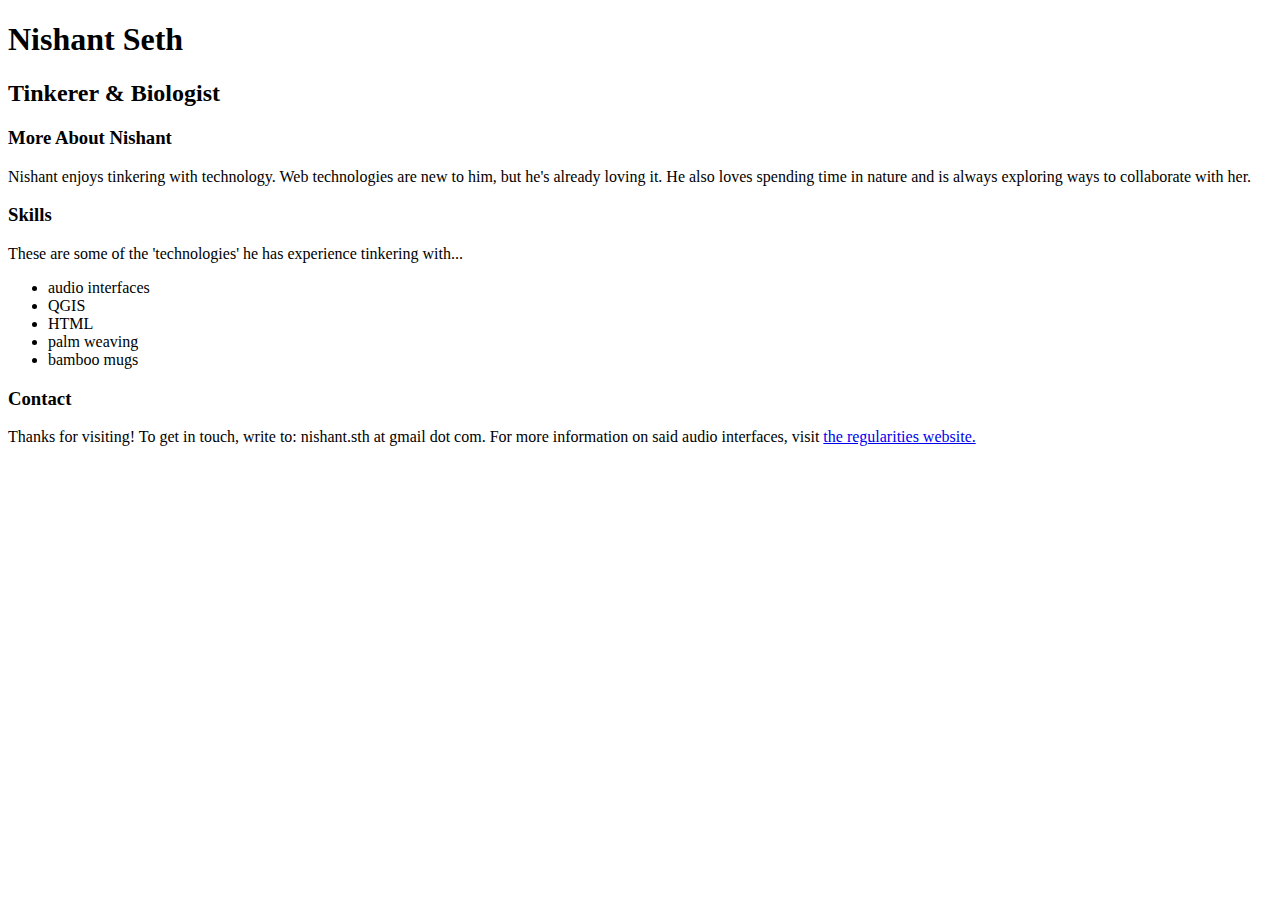
==== index.html @ 3081b7aa "build instructions 7 to 15" ====
<!DOCTYPE html>
<html lang="en">
<head>
  <meta charset="UTF-8">
  <meta name="viewport" content="width=device-width; initial-scale=1.0; maximum-scale=1.0;">
  <link rel="stylesheet" href="main.css">
  <title>HTML Portfolio</title>
</head>
<body>
  <div class="header">
    <h1>Nishant Seth</h1>
    <h2>Tinkerer &amp; Biologist</h2>
  </div>
  <div class="tagline">
    <h3>More About Nishant</h3>
    <p>Nishant enjoys tinkering with technology. Web
      technologies are new to him, but he's already
      loving it. He also loves spending time in nature
      and is always exploring ways to collaborate with
      her.</p>
  </div>
  <div class="skills">
    <h3>Skills</h3>
    <p>These are some of the 'technologies' he has
      experience tinkering with...<p>
    <ul>
      <li>audio interfaces</li>
      <li>QGIS</li>
      <li>HTML</li>
      <li>palm weaving</li>
      <li>bamboo mugs</li>
    </ul>
  </div>
  <div class="contact">
    <h3>Contact</h3>
    <p>Thanks for visiting! To get in touch, write to:
      nishant.sth at gmail dot com. For more information
      on said audio interfaces, visit <a href="https://sites.google.com/a/regularities.org/nish/home">
      the regularities website.</a></p>
  </div>
</body>
</html>
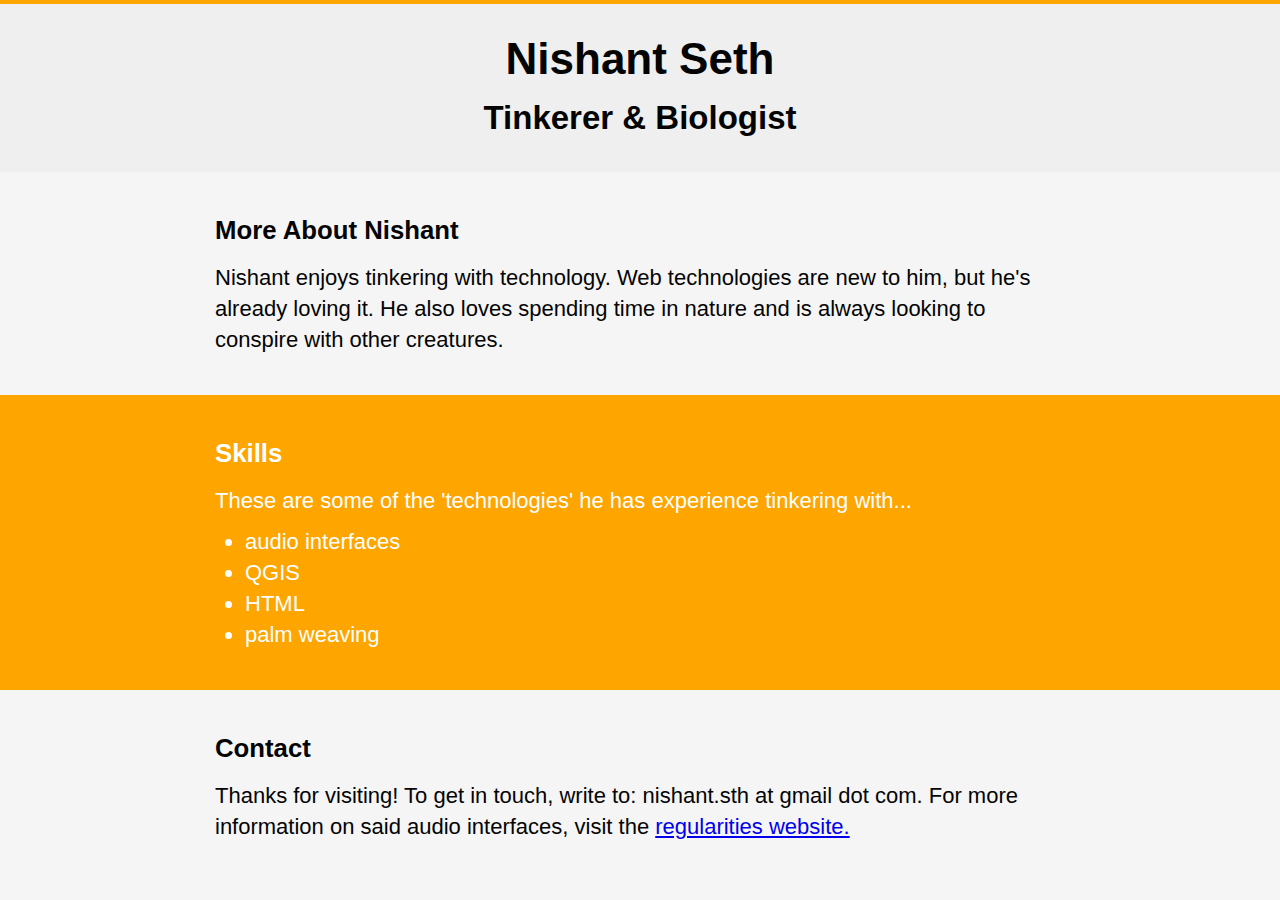
==== commit d993ec2a: "style change 1" ====
--- a/index.html
+++ b/index.html
@@ -12,31 +12,35 @@
     <h2>Tinkerer &amp; Biologist</h2>
   </div>
   <div class="tagline">
-    <h3>More About Nishant</h3>
-    <p>Nishant enjoys tinkering with technology. Web
-      technologies are new to him, but he's already
-      loving it. He also loves spending time in nature
-      and is always exploring ways to collaborate with
-      her.</p>
+    <div class="content-wrapper">
+      <h3>More About Nishant</h3>
+      <p>Nishant enjoys tinkering with technology. Web
+        technologies are new to him, but he's already
+        loving it. He also loves spending time in nature
+        and is always looking to conspire with other creatures.</p>
+    </div>
   </div>
   <div class="skills">
-    <h3>Skills</h3>
-    <p>These are some of the 'technologies' he has
-      experience tinkering with...<p>
-    <ul>
-      <li>audio interfaces</li>
-      <li>QGIS</li>
-      <li>HTML</li>
-      <li>palm weaving</li>
-      <li>bamboo mugs</li>
-    </ul>
+    <div class="content-wrapper">
+      <h3>Skills</h3>
+      <p>These are some of the 'technologies' he has
+        experience tinkering with...<p>
+      <ul>
+        <li>audio interfaces</li>
+        <li>QGIS</li>
+        <li>HTML</li>
+        <li>palm weaving</li>
+      </ul>
+    </div>
   </div>
   <div class="contact">
-    <h3>Contact</h3>
-    <p>Thanks for visiting! To get in touch, write to:
-      nishant.sth at gmail dot com. For more information
-      on said audio interfaces, visit <a href="https://sites.google.com/a/regularities.org/nish/home">
-      the regularities website.</a></p>
+    <div class="content-wrapper">
+      <h3>Contact</h3>
+      <p>Thanks for visiting! To get in touch, write to:
+        nishant.sth at gmail dot com. For more information
+        on said audio interfaces, visit the <a href="https://sites.google.com/a/regularities.org/nish/home">
+        regularities website.</a></p>
+    </div>
   </div>
 </body>
 </html>
--- a/main.css
+++ b/main.css
@@ -0,0 +1,66 @@
+/*
+* wiping everything to get a blank slate
+*/
+*, *:before, *:after {
+  box-sizing: border-box;
+  margin: 0;
+  padding: 0;
+}
+/*
+* general style
+*/
+body {
+  background: #F5F5F5;
+  color: #040404;
+  font-family: "Helvetica Neue", Arial, serif;
+  font-size: 22px;
+  margin: 0;
+  padding: 0;
+  font-weight: 200;
+}
+h1, h2, h3, h4 {
+  margin: 10px 0 15px;
+}
+p, ul {
+  margin: 10px 0;
+}
+ul li {
+  margin-left: 30px;
+  line-height: 1.4;
+}
+/*
+* link behaviour
+*/
+a:hover {
+  color: blue;
+}
+a:active {
+  position: relative;
+  top: 1px;
+}
+/*
+* page content
+*/
+.content-wrapper {
+  line-height: 1.4;
+  margin: 0 auto;
+  max-width: 900px;
+  padding: 30px 25px;
+}
+/*
+* highlighting skills
+*/
+.skills {
+  background-color: orange;
+  color: white;
+}
+/*
+* page header
+*/
+.header {
+  align-items: center;
+  background-color: #EFEFEF;
+  border-top: 4px solid orange;
+  text-align: center;
+  padding: 20px;
+}
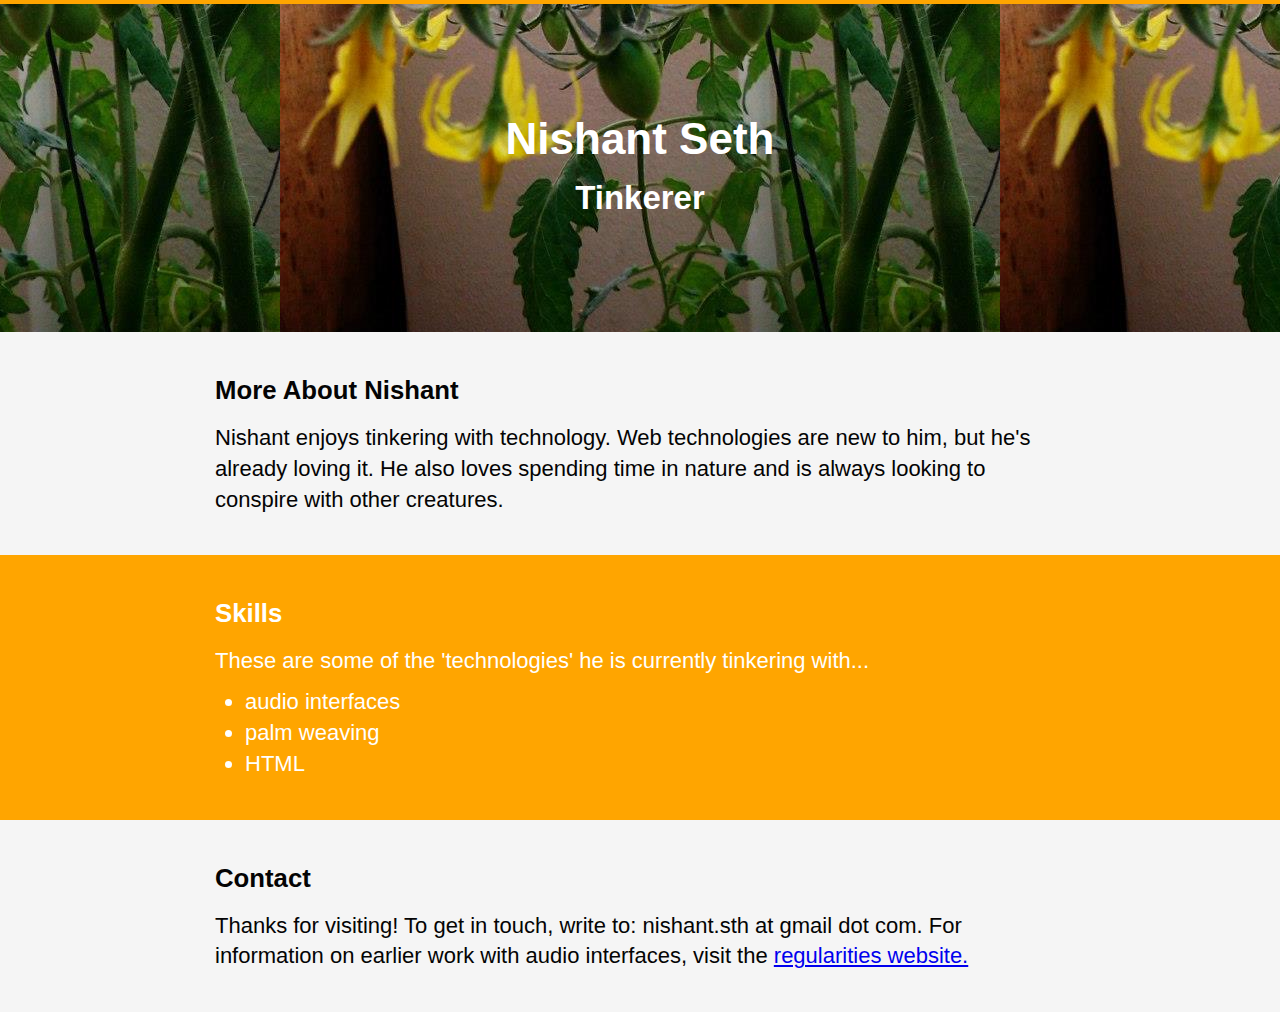
==== commit 02cc6304: "more style" ====
--- a/index.html
+++ b/index.html
@@ -9,7 +9,7 @@
 <body>
   <div class="header">
     <h1>Nishant Seth</h1>
-    <h2>Tinkerer &amp; Biologist</h2>
+    <h2>Tinkerer</h2>
   </div>
   <div class="tagline">
     <div class="content-wrapper">
@@ -23,13 +23,12 @@
   <div class="skills">
     <div class="content-wrapper">
       <h3>Skills</h3>
-      <p>These are some of the 'technologies' he has
-        experience tinkering with...<p>
+      <p>These are some of the 'technologies' he is
+        currently tinkering with...<p>
       <ul>
         <li>audio interfaces</li>
-        <li>QGIS</li>
+        <li>palm weaving</li>
         <li>HTML</li>
-        <li>palm weaving</li>
       </ul>
     </div>
   </div>
@@ -37,8 +36,8 @@
     <div class="content-wrapper">
       <h3>Contact</h3>
       <p>Thanks for visiting! To get in touch, write to:
-        nishant.sth at gmail dot com. For more information
-        on said audio interfaces, visit the <a href="https://sites.google.com/a/regularities.org/nish/home">
+        nishant.sth at gmail dot com. For information on
+        earlier work with audio interfaces, visit the <a href="https://sites.google.com/a/regularities.org/nish/home">
         regularities website.</a></p>
     </div>
   </div>
--- a/main.css
+++ b/main.css
@@ -48,7 +48,7 @@
   padding: 30px 25px;
 }
 /*
-* highlighting skills
+* highlighting skills-section
 */
 .skills {
   background-color: orange;
@@ -59,8 +59,12 @@
 */
 .header {
   align-items: center;
-  background-color: #EFEFEF;
   border-top: 4px solid orange;
   text-align: center;
-  padding: 20px;
+  padding: 100px;
+  background-color: #EFEFEF;
+  background-image: url(images/tomtoes.jpg);
+  background-position: center;
+  background-repeat: repeat-x;
+  color: white;
 }
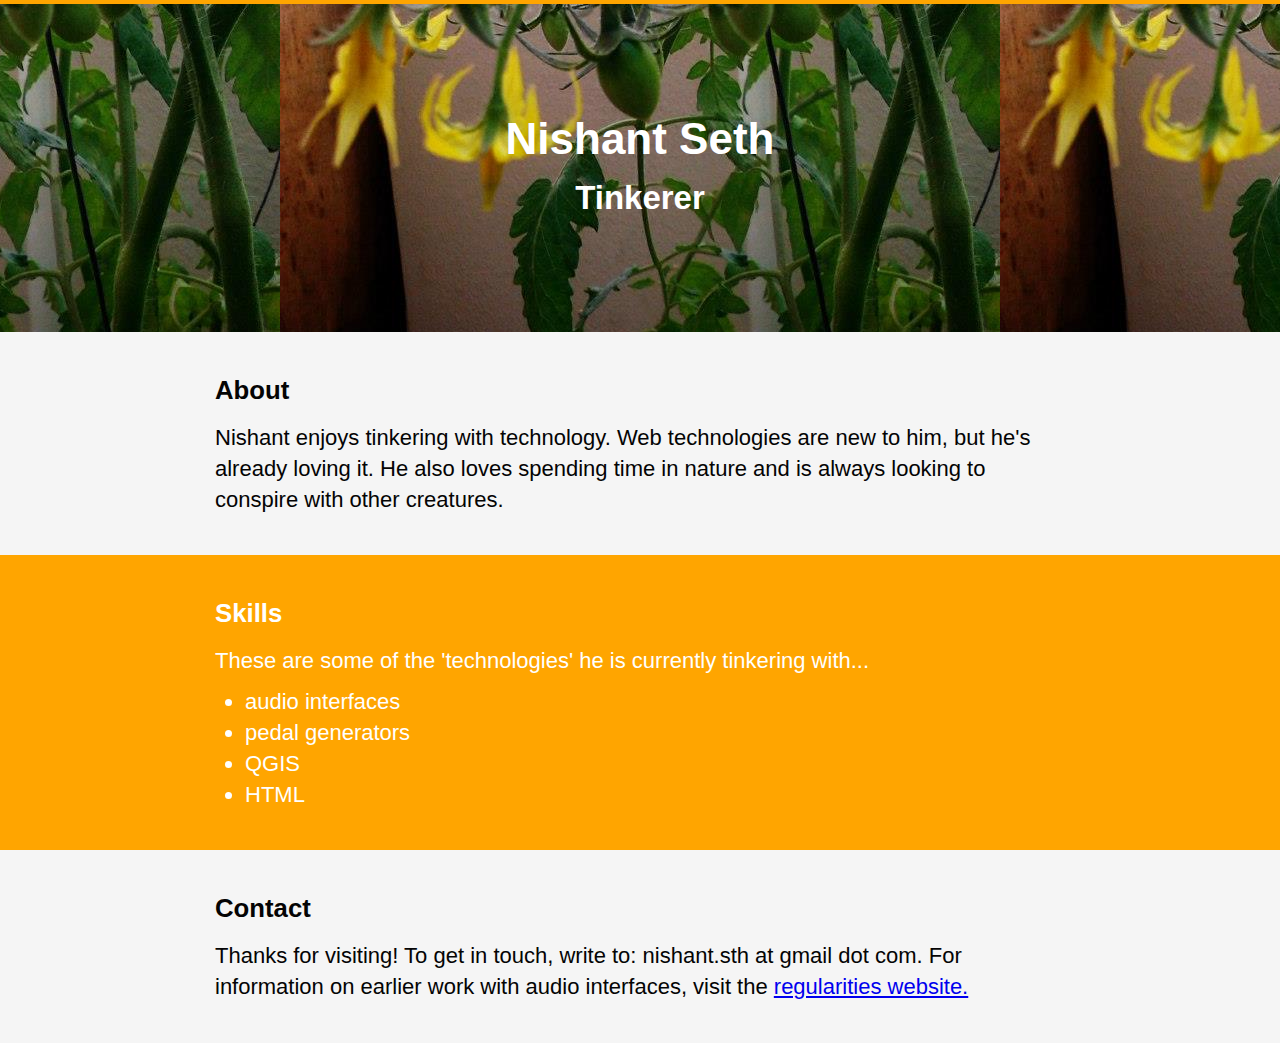
==== commit 70d5e885: "editing content" ====
--- a/index.html
+++ b/index.html
@@ -13,7 +13,7 @@
   </div>
   <div class="tagline">
     <div class="content-wrapper">
-      <h3>More About Nishant</h3>
+      <h3>About</h3>
       <p>Nishant enjoys tinkering with technology. Web
         technologies are new to him, but he's already
         loving it. He also loves spending time in nature
@@ -27,7 +27,8 @@
         currently tinkering with...<p>
       <ul>
         <li>audio interfaces</li>
-        <li>palm weaving</li>
+        <li>pedal generators</li>
+        <li>QGIS</li>
         <li>HTML</li>
       </ul>
     </div>
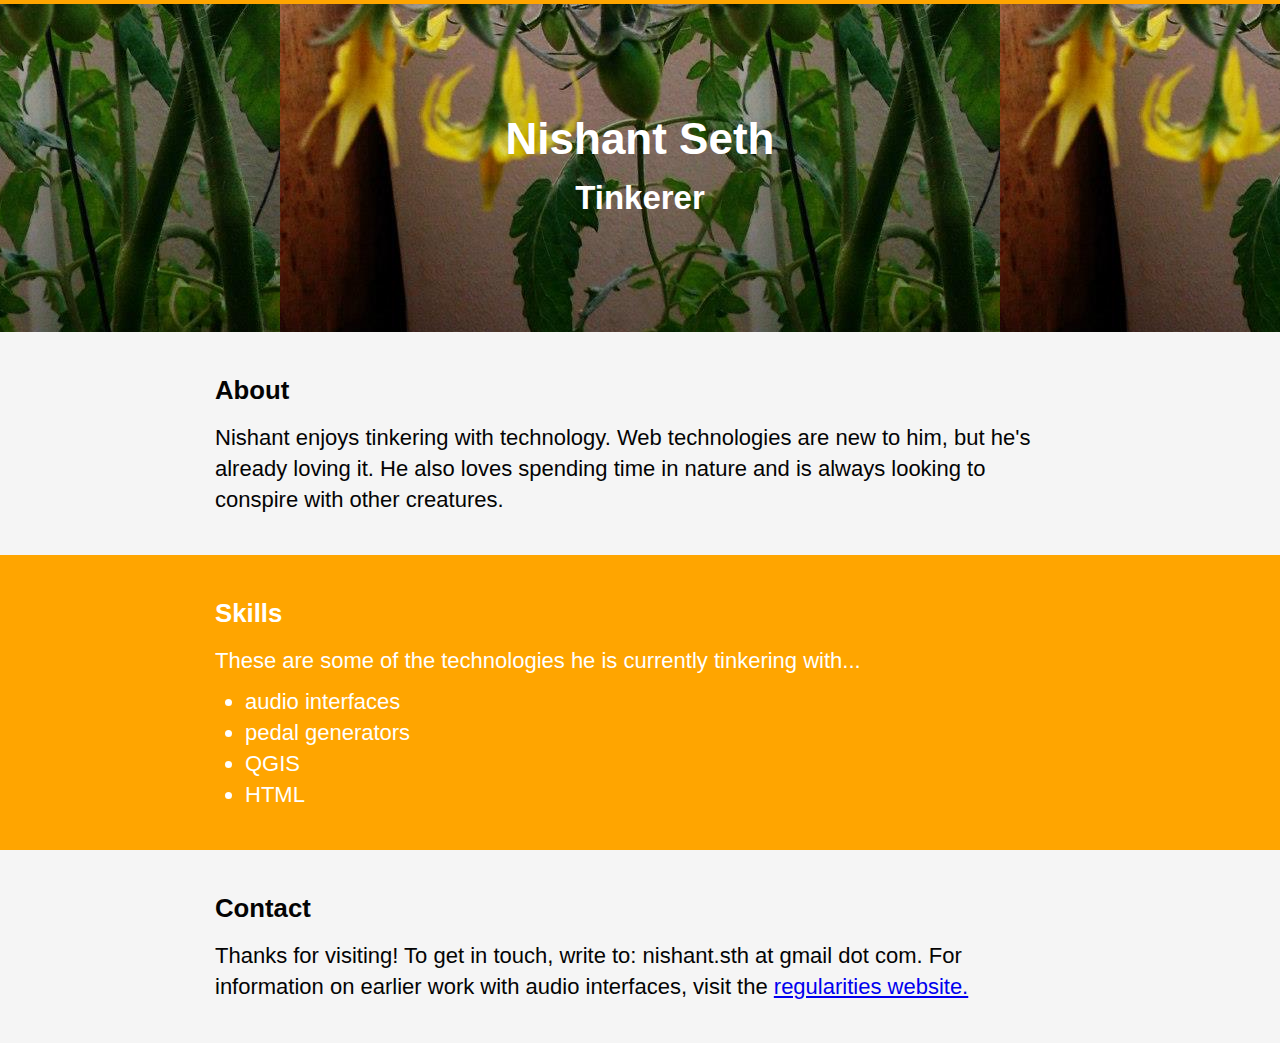
==== commit 648e648f: "mobile screen" ====
--- a/index.html
+++ b/index.html
@@ -23,7 +23,7 @@
   <div class="skills">
     <div class="content-wrapper">
       <h3>Skills</h3>
-      <p>These are some of the 'technologies' he is
+      <p>These are some of the technologies he is
         currently tinkering with...<p>
       <ul>
         <li>audio interfaces</li>
--- a/main.css
+++ b/main.css
@@ -68,3 +68,10 @@
   background-repeat: repeat-x;
   color: white;
 }
+
+.header h1{
+  font-size-adjust: auto;
+}
+.header h2{
+  font-size-adjust: auto;
+}
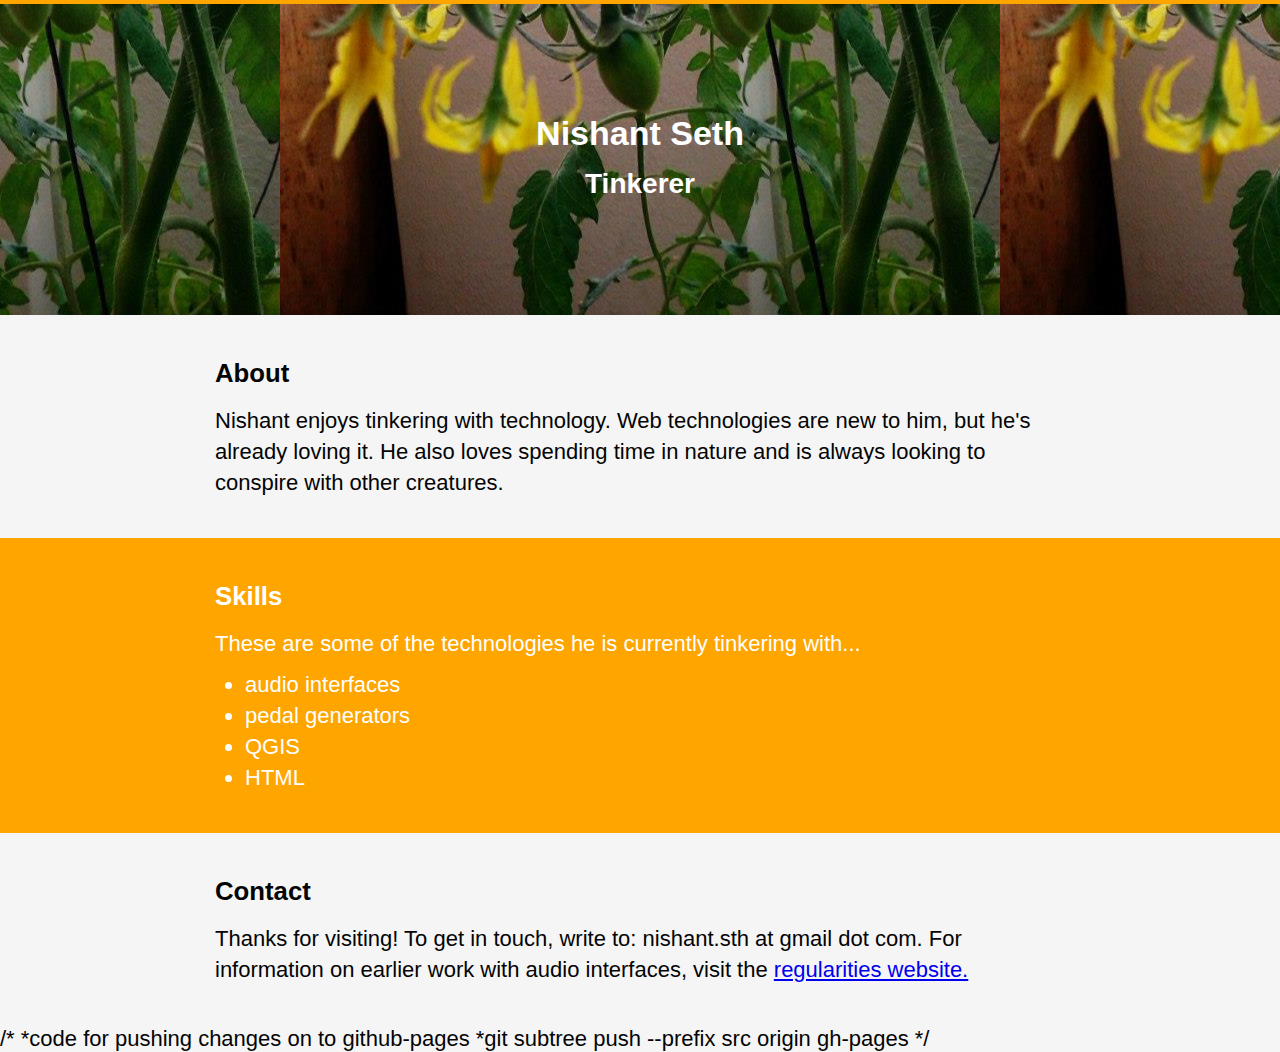
==== commit bf96276f: "mobile screen" ====
--- a/index.html
+++ b/index.html
@@ -44,3 +44,7 @@
   </div>
 </body>
 </html>
+/*
+*code for pushing changes on to github-pages
+*git subtree push --prefix src origin gh-pages
+*/
--- a/main.css
+++ b/main.css
@@ -68,10 +68,9 @@
   background-repeat: repeat-x;
   color: white;
 }
-
 .header h1{
-  font-size-adjust: auto;
+  font-size: 34px;
 }
 .header h2{
-  font-size-adjust: auto;
+  font-size: 28px;
 }
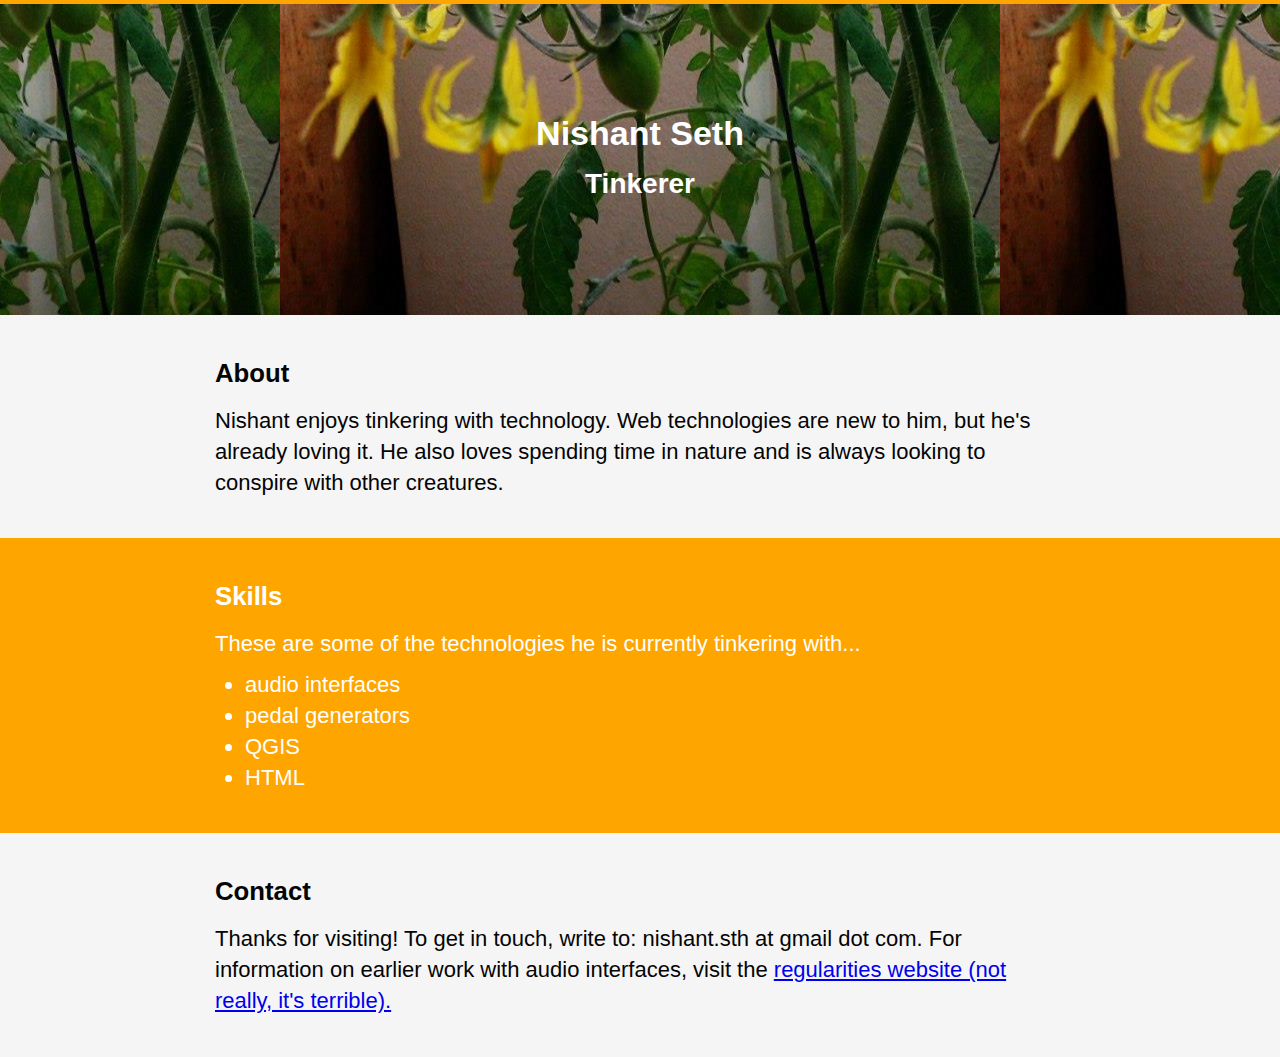
==== commit 77763f0f: "comment remove" ====
--- a/index.html
+++ b/index.html
@@ -39,12 +39,8 @@
       <p>Thanks for visiting! To get in touch, write to:
         nishant.sth at gmail dot com. For information on
         earlier work with audio interfaces, visit the <a href="https://sites.google.com/a/regularities.org/nish/home">
-        regularities website.</a></p>
+        regularities website (not really, it's terrible).</a></p>
     </div>
   </div>
 </body>
 </html>
-/*
-*code for pushing changes on to github-pages
-*git subtree push --prefix src origin gh-pages
-*/
--- a/main.css
+++ b/main.css
@@ -74,3 +74,7 @@
 .header h2{
   font-size: 28px;
 }
+/*
+*code for pushing changes on to github-pages
+*git subtree push --prefix src origin gh-pages
+*/
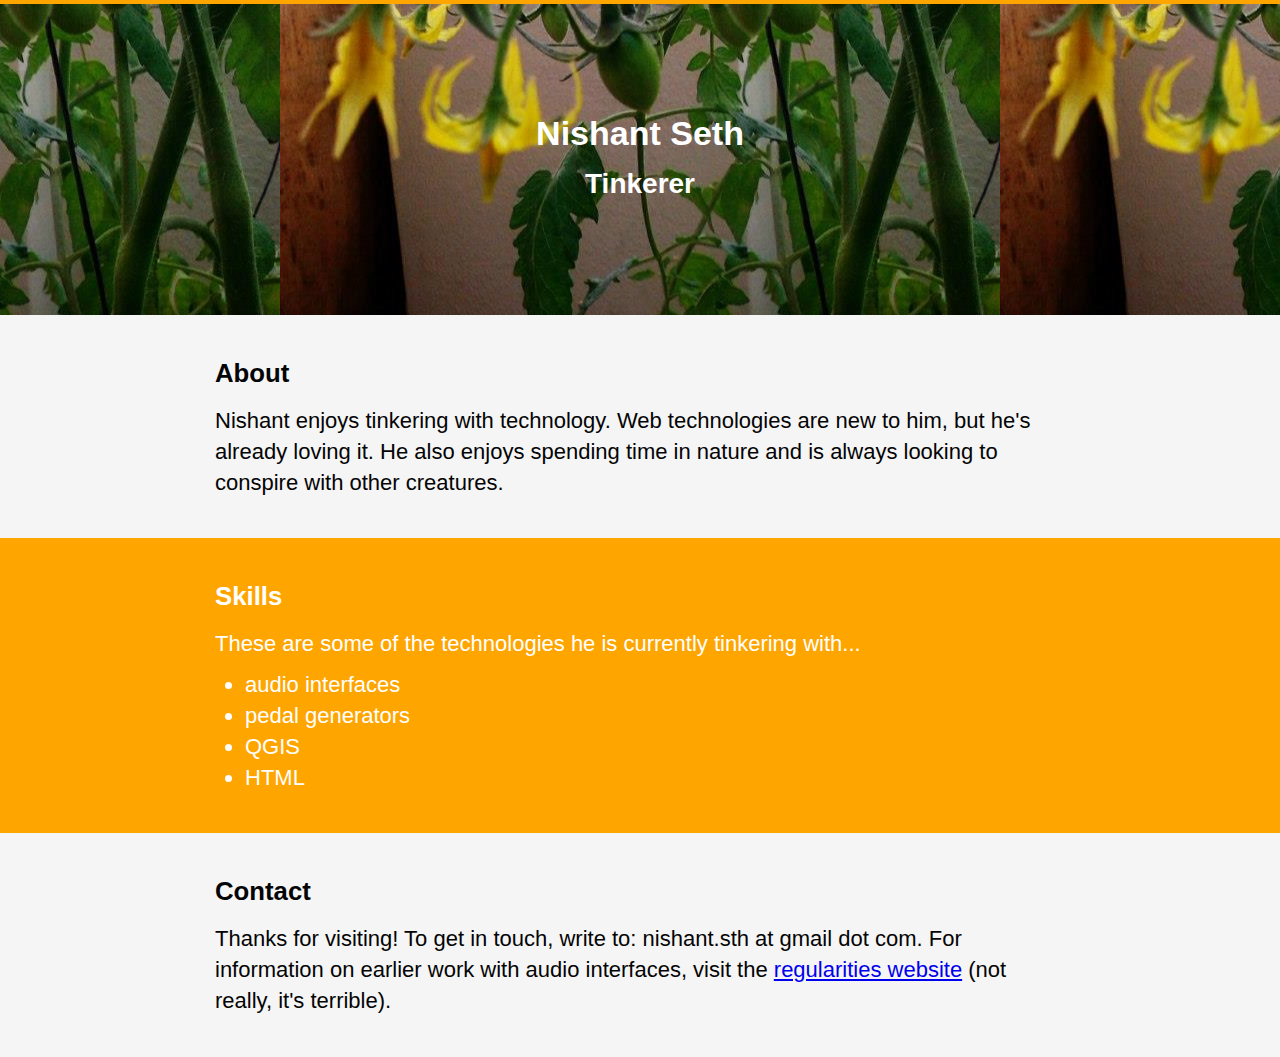
==== commit e58affe4: "minor content" ====
--- a/index.html
+++ b/index.html
@@ -16,7 +16,7 @@
       <h3>About</h3>
       <p>Nishant enjoys tinkering with technology. Web
         technologies are new to him, but he's already
-        loving it. He also loves spending time in nature
+        loving it. He also enjoys spending time in nature
         and is always looking to conspire with other creatures.</p>
     </div>
   </div>
@@ -39,7 +39,7 @@
       <p>Thanks for visiting! To get in touch, write to:
         nishant.sth at gmail dot com. For information on
         earlier work with audio interfaces, visit the <a href="https://sites.google.com/a/regularities.org/nish/home">
-        regularities website (not really, it's terrible).</a></p>
+        regularities website</a> (not really, it's terrible).</p>
     </div>
   </div>
 </body>
